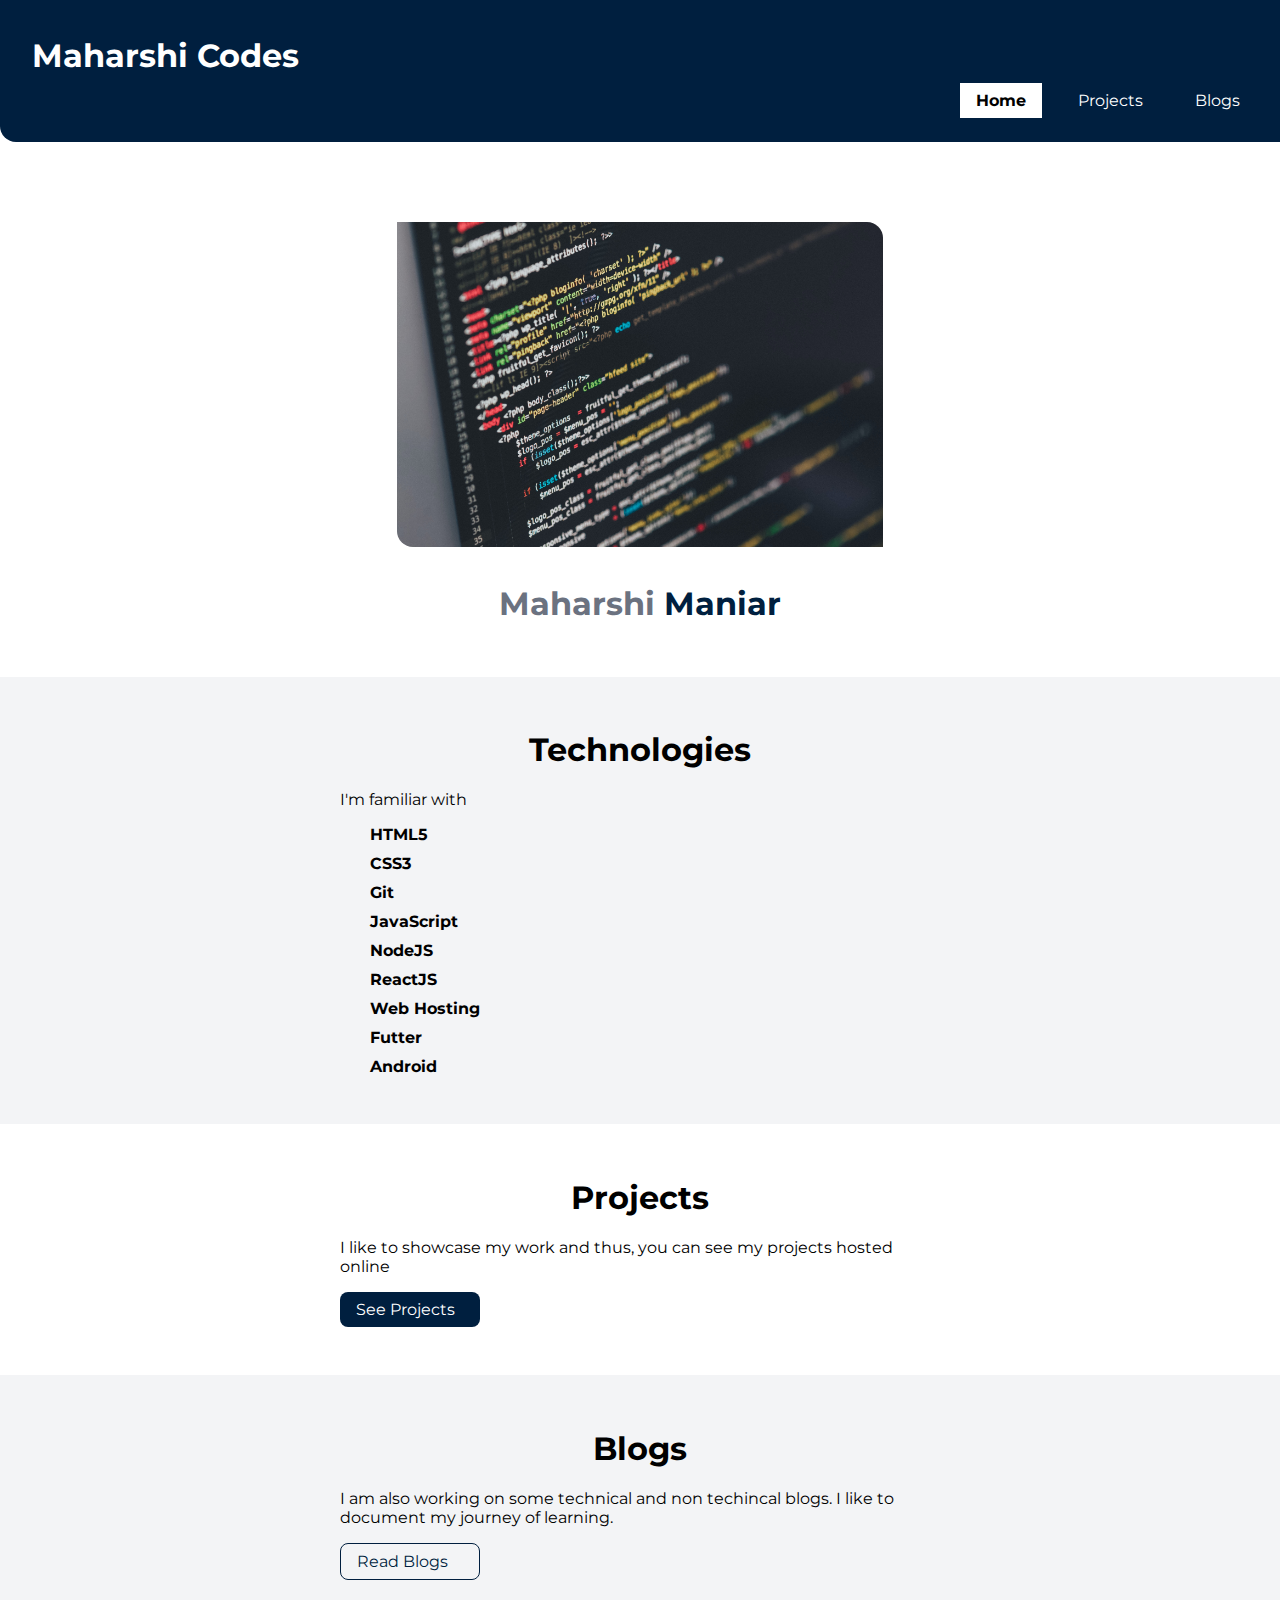
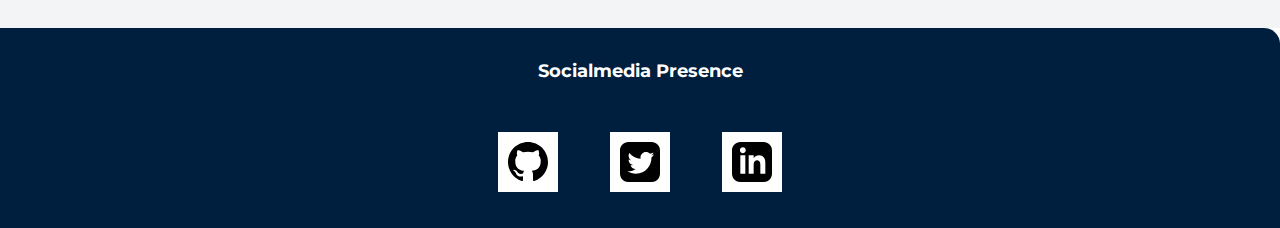
==== index.html @ 5af9ff27 "first commit" ====
<!DOCTYPE html>
<html lang="en">
<head>
    <meta charset="UTF-8">
    <meta name="viewport" content="width=device-width, initial-scale=1.0">
    <title>Home | MaharshiCodes</title>
    <link href="styles.css" rel="stylesheet" />
</head>
<body>
    <nav class="navigation container">
        <div class="nav-brand"><a class = "link" href = "/">Maharshi Codes</a></div>
        <ul class="list-non-bullet nav-pills">
            <li class="list-item-inline">
                <a class="link link-active" href="/">Home</a>
            </li>
            <li class="list-item-inline">
                <a class="link" href="/projects.html">Projects</a>
            </li>
            <li class="list-item-inline">
                <a class="link" href="/blogs.html">Blogs</a>
            </li>
        </ul>
    </nav>

    <header class="hero">
        <img class="hero-img" src="images/hero.jpg" />
        <h1 class="hero-heading">Maharshi <span class="heading-inverted"> Maniar</span></h1>
    </header>

    <section class="section ow">
        <div class="container container-center">
            <h1>Technologies</h1>
            <p>I'm familiar with 
                <ul class = "list-non-bullet">
                    <li class="list-item">HTML5</li>
                    <li class="list-item">CSS3</li>
                    <li class="list-item">Git</li>
                    <li class="list-item">JavaScript</li>
                    <li class="list-item">NodeJS</li>
                    <li class="list-item">ReactJS</li>
                    <li class="list-item">Web Hosting</li>
                    <li class = "list-item">Futter</li>
                    <li class = "list-item">Android</li>
                </ul>
            </p>
        </div>
    </section>

    <section class="section">
        <div class="container container-center">
            <h1>Projects</h1>
            <p>I like to showcase my work and thus, you can see my projects hosted online</p>
            <a class="link link-primary" href="/projects.html">See Projects</a>
        </div>
    </section>

    <section class="section ow">
        <div class="container container-center">
            <h1>Blogs</h1>
            <p>I am also working on some technical and non techincal blogs. I like to document my journey of learning.</p>
            <a class="link link-secondary" href="/blogs.html">Read Blogs</a>
        </div>
    </section>

    <footer class="footer">
        <div class="footer-header">Socialmedia Presence</div>
        <ul class="social-links list-non-bullet">
            <li class="list-item-inline">
                <a class="link" href="https://github.com/maharshimaniar">
                    <img class = "logo-image" src = "./images/github-logo.svg">
                </a>
            </li>
            <li class="list-item-inline">
                <a class="link" href="https://twitter.com/maniarmaharshi">
                    <img class = "logo-image" src = "./images/twitter-logo.svg">
                </a>
            </li>
            <li class="list-item-inline">
                <a class="link" href="https://www.linkedin.com/in/maharshi-maniyar-b0007515b?lipi=urn%3Ali%3Apage%3Ad_flagship3_profile_view_base_contact_details%3BWntyMtLoQNSnwjLGe9oP0Q%3D%3D">
                    <img class = "logo-image" src = "./images/linkedin-logo.svg">
                </a>
            </li>
            
        </ul>
    </footer>


    
</body>
</html>
---- styles.css ----
@import url('https://fonts.googleapis.com/css2?family=Montserrat:wght@400;700&display=swap');

:root {
    --primary-color: #001f3f;
    --off-white: #F3F4F6;
    --dark-gray: #6B7280;
}

body {
    font-family: 'Montserrat', sans-serif;
    margin: 0px;
}

hr {
    margin: 2rem 0rem;
}

/** spaces **/

.margin-md {
    margin: 2rem;
}

/** container **/
.container {
    padding: 0rem 1rem;
}

.container-center {
    max-width: 600px;
    margin: auto;
}

/** links **/
.link {
    box-sizing: border-box;
    text-decoration: none;
    padding: 0.5rem 1rem;
}

.link-primary {
    background-color: var(--primary-color);
    border-radius: 0.5rem;
    color: white;
    display: block;
    max-width: 140px;
    margin: 1rem 1rem 1rem 0rem;
}

.link-secondary {
    color: var(--primary-color);
    border-radius: 0.5rem;
    border: 1px solid var(--primary-color);
    display: block;
    max-width: 140px;
    margin: 1rem 1rem 1rem 0rem;
}

/** lists **/

.list-non-bullet {
    list-style: none;
    padding-inline-start: 20px;
}

.list-item-inline {
    display: inline;
    padding: 0rem 0.5rem;
}

.list-item{
    font-weight: bold;
    margin :10px
}

/** navigation **/

.navigation {
    background-color: var(--primary-color);
    color: white;
    padding: 1rem;
    border-bottom-left-radius: 1rem;
}

.navigation .nav-brand{
    font-weight: bold;
    font-size: 32px;
    margin-top: 20px;
    ;
}

.navigation .nav-pills {
    text-align: right;
}

.navigation .link {
    color: white;
}


.navigation .link-active {
    font-weight: bold;
    background-color: white;
    color : black
}


/** header **/

.hero {
    padding: 2rem;
    padding-top: 5rem;

}

.hero .hero-img {
    max-width: 80%;
    width: 40%;
    display: block;
    margin: auto;
    border-bottom-left-radius: 1rem;
    border-top-right-radius: 1rem;
}

.hero .hero-heading {
    text-align: center;
    padding-top: 1rem;
    color: var(--dark-gray);
}

.hero .hero-heading .heading-inverted {
    color: var(--primary-color);
}

/** sections **/

.section {
    padding: 2rem;
}

.section h1 {
    text-align: center;

}

.ow {
    background-color: var(--off-white);
}

/** footers **/

.footer {
    background-color: var(--primary-color);
    padding: 2rem;
    text-align: center;
    color: white;
    border-top-right-radius: 1rem;
    height :fit-content;
}

.footer .link {
    color: white
}

.footer .footer-header {
    font-weight: bold;
    font-size: large;
    margin-bottom: 50px
}

.footer ul {
    padding-inline-start: 0px;
}

/** projects **/
.showcase-list {
    padding: 2rem;
}

/** blogs **/
.showcase-blog {
    padding-bottom: 6rem;
}

.more{
    align-items: center;
    text-align: center;
    background-color: var(--primary-color);
    color: white;
    height : 50%;
    padding : 2rem;
    min-width: fit-content;
    margin-bottom: 10px;
    width :min-content;
    

}


.footer .logo-image{
    background-color: white;
    padding: 10px;
    width: 40px;
}

.footer .social-links{
    margin-bottom: 0px;
}

.footer .link :hover{
    box-shadow: 0px 0px 10px 10px rgb(255, 255, 255 , 0.5);
}

.back{
    margin : 20px;
    padding : 8px;
    width : 30px
}
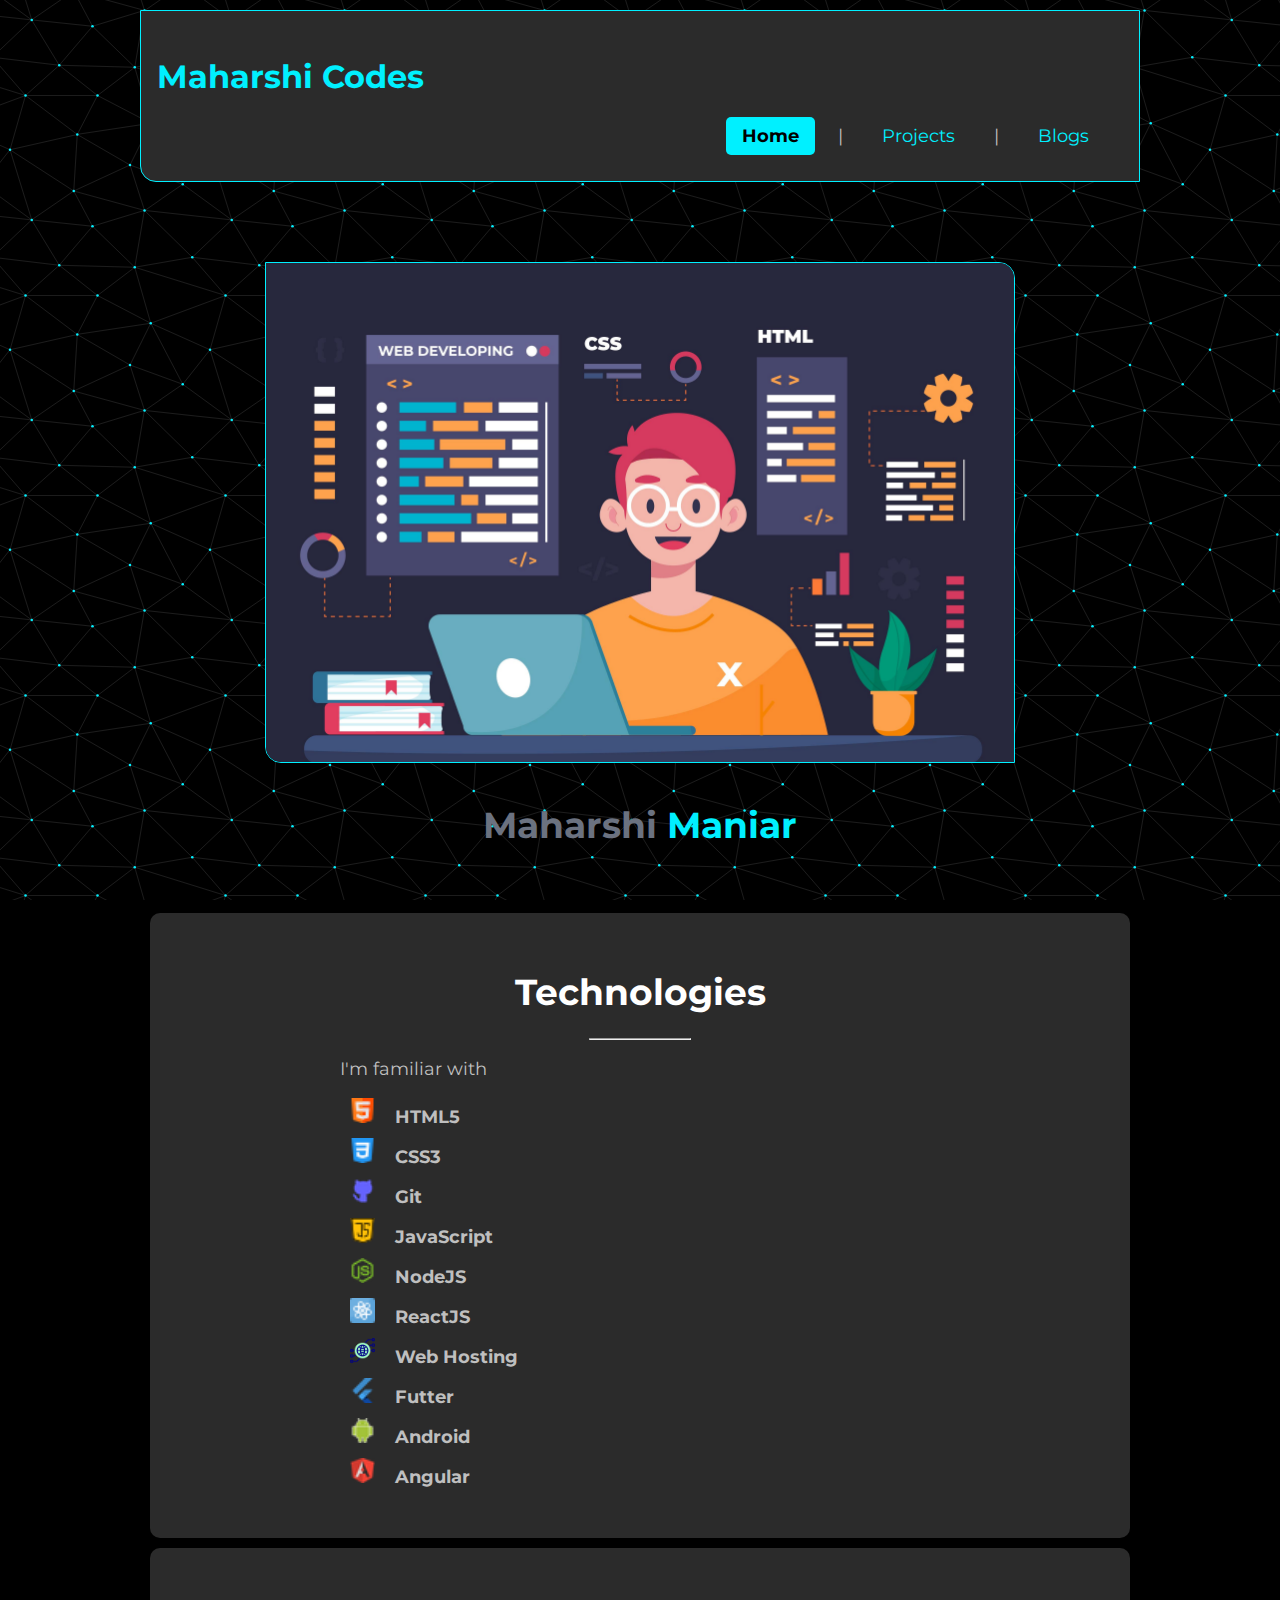
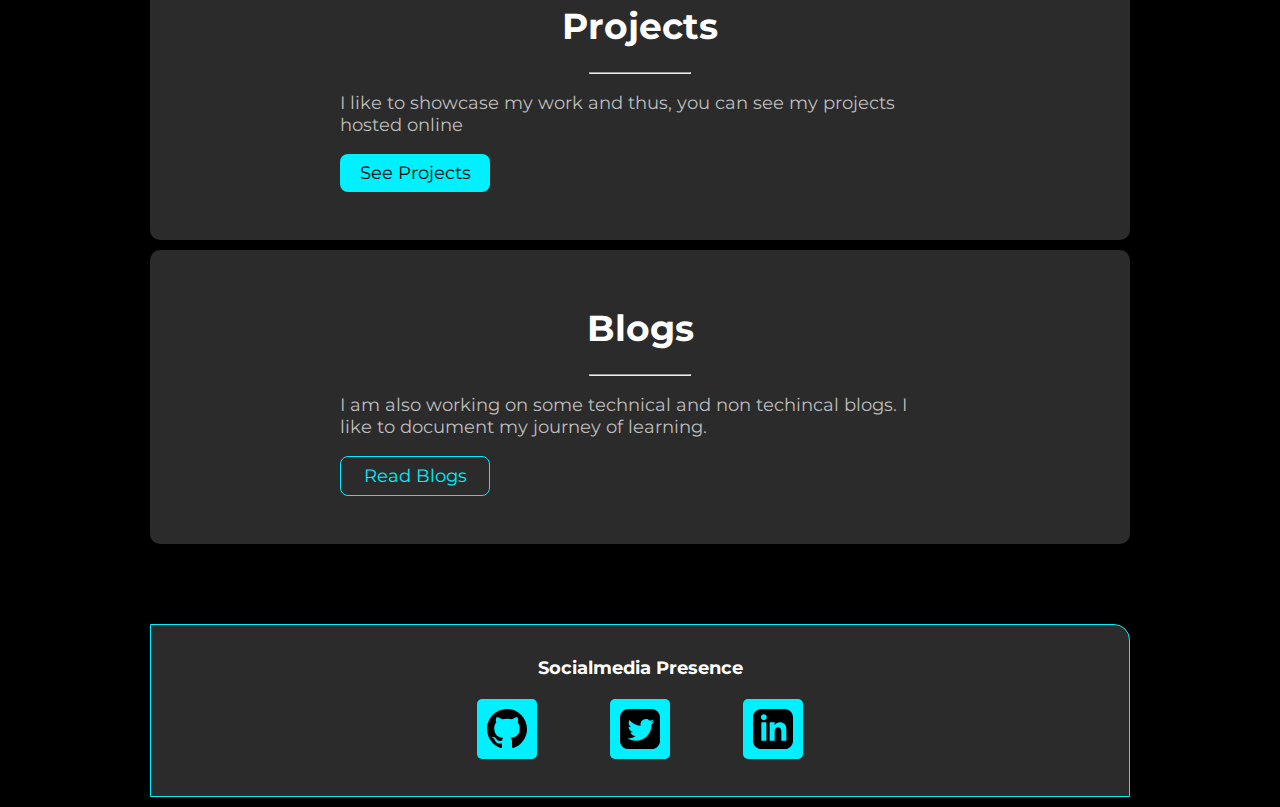
==== commit 23489e68: "final changes" ====
--- a/index.html
+++ b/index.html
@@ -1,21 +1,24 @@
 <!DOCTYPE html>
 <html lang="en">
+
 <head>
     <meta charset="UTF-8">
     <meta name="viewport" content="width=device-width, initial-scale=1.0">
     <title>Home | MaharshiCodes</title>
     <link href="styles.css" rel="stylesheet" />
 </head>
+
 <body>
     <nav class="navigation container">
-        <div class="nav-brand"><a class = "link" href = "/">Maharshi Codes</a></div>
+        <div class="nav-brand">Maharshi
+            Codes</a></div>
         <ul class="list-non-bullet nav-pills">
             <li class="list-item-inline">
                 <a class="link link-active" href="/">Home</a>
-            </li>
+            </li> |
             <li class="list-item-inline">
                 <a class="link" href="/projects.html">Projects</a>
-            </li>
+            </li> |
             <li class="list-item-inline">
                 <a class="link" href="/blogs.html">Blogs</a>
             </li>
@@ -23,25 +26,38 @@
     </nav>
 
     <header class="hero">
-        <img class="hero-img" src="images/hero.jpg" />
+        <img class="hero-img" src="images/hero3.jpg" />
         <h1 class="hero-heading">Maharshi <span class="heading-inverted"> Maniar</span></h1>
     </header>
 
     <section class="section ow">
         <div class="container container-center">
             <h1>Technologies</h1>
-            <p>I'm familiar with 
-                <ul class = "list-non-bullet">
-                    <li class="list-item">HTML5</li>
-                    <li class="list-item">CSS3</li>
-                    <li class="list-item">Git</li>
-                    <li class="list-item">JavaScript</li>
-                    <li class="list-item">NodeJS</li>
-                    <li class="list-item">ReactJS</li>
-                    <li class="list-item">Web Hosting</li>
-                    <li class = "list-item">Futter</li>
-                    <li class = "list-item">Android</li>
-                </ul>
+            <hr />
+            <p>I'm familiar with
+            <ul class="list-non-bullet">
+                <li class="list-item"><span class="image-text"><img class="li-img-logo"
+                            src="./images/html-logo.png">HTML5</span></li>
+                <li class="list-item"><span class="image-text"><img class="li-img-logo"
+                            src="./images/css-logo.png">CSS3</span></li>
+                <li class="list-item"><span class="image-text"><img class="li-img-logo"
+                            src="./images/github.png">Git</span></li>
+                <li class="list-item"><span class="image-text"><img class="li-img-logo"
+                            src="./images/javascript-logo.png">JavaScript</span></li>
+                <li class="list-item"><span class="image-text"><img class="li-img-logo"
+                            src="./images/nodejs-logo.png">NodeJS</span></li>
+                <li class="list-item"><span class="image-text"><img class="li-img-logo"
+                            src="./images/reactjs-logo.png">ReactJS</span></li>
+                <li class="list-item"><span class="image-text"><img class="li-img-logo"
+                            src="./images/web-hosting.png">Web Hosting</span>
+                </li>
+                <li class="list-item"><span class="image-text"><img class="li-img-logo"
+                            src="./images/flutter-logo.png">Futter</span></li>
+                <li class="list-item"><span class="image-text"><img class="li-img-logo"
+                            src="./images/android-logo.png">Android</span></li>
+                <li class="list-item"><span class="image-text"><img class="li-img-logo"
+                            src="./images/angular-logo.png">Angular</span></li>
+            </ul>
             </p>
         </div>
     </section>
@@ -49,6 +65,7 @@
     <section class="section">
         <div class="container container-center">
             <h1>Projects</h1>
+            <hr />
             <p>I like to showcase my work and thus, you can see my projects hosted online</p>
             <a class="link link-primary" href="/projects.html">See Projects</a>
         </div>
@@ -57,7 +74,9 @@
     <section class="section ow">
         <div class="container container-center">
             <h1>Blogs</h1>
-            <p>I am also working on some technical and non techincal blogs. I like to document my journey of learning.</p>
+            <hr />
+            <p>I am also working on some technical and non techincal blogs. I like to document my journey of learning.
+            </p>
             <a class="link link-secondary" href="/blogs.html">Read Blogs</a>
         </div>
     </section>
@@ -67,24 +86,26 @@
         <ul class="social-links list-non-bullet">
             <li class="list-item-inline">
                 <a class="link" href="https://github.com/maharshimaniar">
-                    <img class = "logo-image" src = "./images/github-logo.svg">
+                    <img class="logo-image" src="./images/github-logo.svg">
                 </a>
             </li>
             <li class="list-item-inline">
                 <a class="link" href="https://twitter.com/maniarmaharshi">
-                    <img class = "logo-image" src = "./images/twitter-logo.svg">
+                    <img class="logo-image" src="./images/twitter-logo.svg">
                 </a>
             </li>
             <li class="list-item-inline">
-                <a class="link" href="https://www.linkedin.com/in/maharshi-maniyar-b0007515b?lipi=urn%3Ali%3Apage%3Ad_flagship3_profile_view_base_contact_details%3BWntyMtLoQNSnwjLGe9oP0Q%3D%3D">
-                    <img class = "logo-image" src = "./images/linkedin-logo.svg">
+                <a class="link"
+                    href="https://www.linkedin.com/in/maharshi-maniyar-b0007515b?lipi=urn%3Ali%3Apage%3Ad_flagship3_profile_view_base_contact_details%3BWntyMtLoQNSnwjLGe9oP0Q%3D%3D">
+                    <img class="logo-image" src="./images/linkedin-logo.svg">
                 </a>
             </li>
-            
+
         </ul>
     </footer>
 
 
-    
+
 </body>
+
 </html>--- a/styles.css
+++ b/styles.css
@@ -1,14 +1,23 @@
 @import url('https://fonts.googleapis.com/css2?family=Montserrat:wght@400;700&display=swap');
-
 :root {
-    --primary-color: #001f3f;
+    --primary-color: #00F0FF;
+    --secondary-color: rgb(43, 43, 43);
+    --text-color: #bfbfbf;
     --off-white: #F3F4F6;
     --dark-gray: #6B7280;
 }
 
 body {
     font-family: 'Montserrat', sans-serif;
-    margin: 0px;
+    margin: auto;
+    background-color: black;
+    background-image: url('hero.jpg');
+    margin-top: 10px;
+    color: var(--text-color);
+    max-width: 1000px;
+    font-size: large;
+    background-image: url('./images/background.svg');
+    background-attachment: fixed;
 }
 
 hr {
@@ -22,16 +31,18 @@
 }
 
 /** container **/
+
 .container {
-    padding: 0rem 1rem;
-}
+    padding: 0rem 1rem;}
 
 .container-center {
     max-width: 600px;
     margin: auto;
+    
 }
 
 /** links **/
+
 .link {
     box-sizing: border-box;
     text-decoration: none;
@@ -41,10 +52,11 @@
 .link-primary {
     background-color: var(--primary-color);
     border-radius: 0.5rem;
-    color: white;
+    color: black;
     display: block;
-    max-width: 140px;
+    max-width: 150px;
     margin: 1rem 1rem 1rem 0rem;
+    text-align: center;
 }
 
 .link-secondary {
@@ -52,15 +64,16 @@
     border-radius: 0.5rem;
     border: 1px solid var(--primary-color);
     display: block;
-    max-width: 140px;
+    max-width: 150px;
     margin: 1rem 1rem 1rem 0rem;
+    text-align: center;
 }
 
 /** lists **/
 
 .list-non-bullet {
     list-style: none;
-    padding-inline-start: 20px;
+    padding-inline-start: 0px;
 }
 
 .list-item-inline {
@@ -68,25 +81,30 @@
     padding: 0rem 0.5rem;
 }
 
-.list-item{
-    font-weight: bold;
-    margin :10px
+.list-item {
+    font-weight: bold;    
+}
+
+li{
+   margin: 10px; 
 }
 
 /** navigation **/
 
 .navigation {
-    background-color: var(--primary-color);
-    color: white;
+    background-color: var(--secondary-color);
     padding: 1rem;
     border-bottom-left-radius: 1rem;
-}
-
-.navigation .nav-brand{
+    border: 1px solid var(--primary-color);
+    
+}
+
+.navigation .nav-brand {
     font-weight: bold;
     font-size: 32px;
     margin-top: 20px;
-    ;
+    color: var(--primary-color);
+    line-height: 60px;
 }
 
 .navigation .nav-pills {
@@ -95,31 +113,32 @@
 
 .navigation .link {
     color: white;
-}
-
+    color: var(--primary-color);
+}
 
 .navigation .link-active {
     font-weight: bold;
-    background-color: white;
-    color : black
-}
-
+    background-color: var(--primary-color);
+    color: black;
+    border-radius: 5px;
+}
 
 /** header **/
 
 .hero {
     padding: 2rem;
     padding-top: 5rem;
-
+    
 }
 
 .hero .hero-img {
     max-width: 80%;
-    width: 40%;
+    width: 80%;
     display: block;
     margin: auto;
     border-bottom-left-radius: 1rem;
     border-top-right-radius: 1rem;
+    border: 1px solid var(--primary-color);
 }
 
 .hero .hero-heading {
@@ -136,36 +155,46 @@
 
 .section {
     padding: 2rem;
+    margin: 10px;
+    background-color: var(--secondary-color);
+    border-radius: 10px;
 }
 
 .section h1 {
     text-align: center;
-
+    color: white;
+}
+
+.section hr{
+    width: 100px;
+    color: var(--primary-color);
+    margin: auto;
+    margin-bottom: 10px;
 }
 
 .ow {
-    background-color: var(--off-white);
+    background-color: var(--secondary-color);
+    border-radius: 10px;
 }
 
 /** footers **/
 
 .footer {
-    background-color: var(--primary-color);
+    background-color: var(--secondary-color);
     padding: 2rem;
     text-align: center;
     color: white;
     border-top-right-radius: 1rem;
-    height :fit-content;
-}
-
-.footer .link {
-    color: white
+    height: fit-content;
+    border: 1px solid var(--primary-color);
+    margin: 10px;
+    margin-top: 80px
 }
 
 .footer .footer-header {
     font-weight: bold;
     font-size: large;
-    margin-bottom: 50px
+    margin-bottom: 20px
 }
 
 .footer ul {
@@ -173,46 +202,77 @@
 }
 
 /** projects **/
+
 .showcase-list {
     padding: 2rem;
 }
 
+.showcase-list>h1 {
+    color: white;
+}
+
+.b{
+    background-color: var(--secondary-color);
+    border-radius: 10px;
+}
+
+.showcase-list hr{
+    width: 100px;
+}
+
 /** blogs **/
+
 .showcase-blog {
-    padding-bottom: 6rem;
-}
-
-.more{
+    padding: 2rem;
+    background-color: var(--secondary-color);
+    width: max-content;
+    border-radius: 10px;
+}
+
+.more {
     align-items: center;
     text-align: center;
     background-color: var(--primary-color);
-    color: white;
-    height : 50%;
-    padding : 2rem;
+    color: black;
+    height: 50%;
+    padding: 2rem;
     min-width: fit-content;
     margin-bottom: 10px;
-    width :min-content;
-    
-
-}
-
-
-.footer .logo-image{
-    background-color: white;
+    width: min-content;
+}
+
+.footer .logo-image {
+    background-color: var(--primary-color);
     padding: 10px;
     width: 40px;
-}
-
-.footer .social-links{
+    border-radius: 5px;
+}
+
+.footer .social-links {
     margin-bottom: 0px;
 }
 
-.footer .link :hover{
-    box-shadow: 0px 0px 10px 10px rgb(255, 255, 255 , 0.5);
-}
-
-.back{
-    margin : 20px;
-    padding : 8px;
-    width : 30px
-}+.footer .link :hover {
+    box-shadow: 0px 0px 10px 10px var(--primary-color);
+    border-radius: 5px;
+}
+
+.back-image {
+    margin: 20px;
+    padding: 8px;
+    width: 30px;
+    border-radius: 5px;
+}
+
+.footer hr{
+    width: 100px;
+    margin: auto;
+    margin-bottom: 20px;
+}
+
+.li-img-logo{
+    max-width: 25px;
+    width: 25px;
+    margin-right: 20px;
+}
+
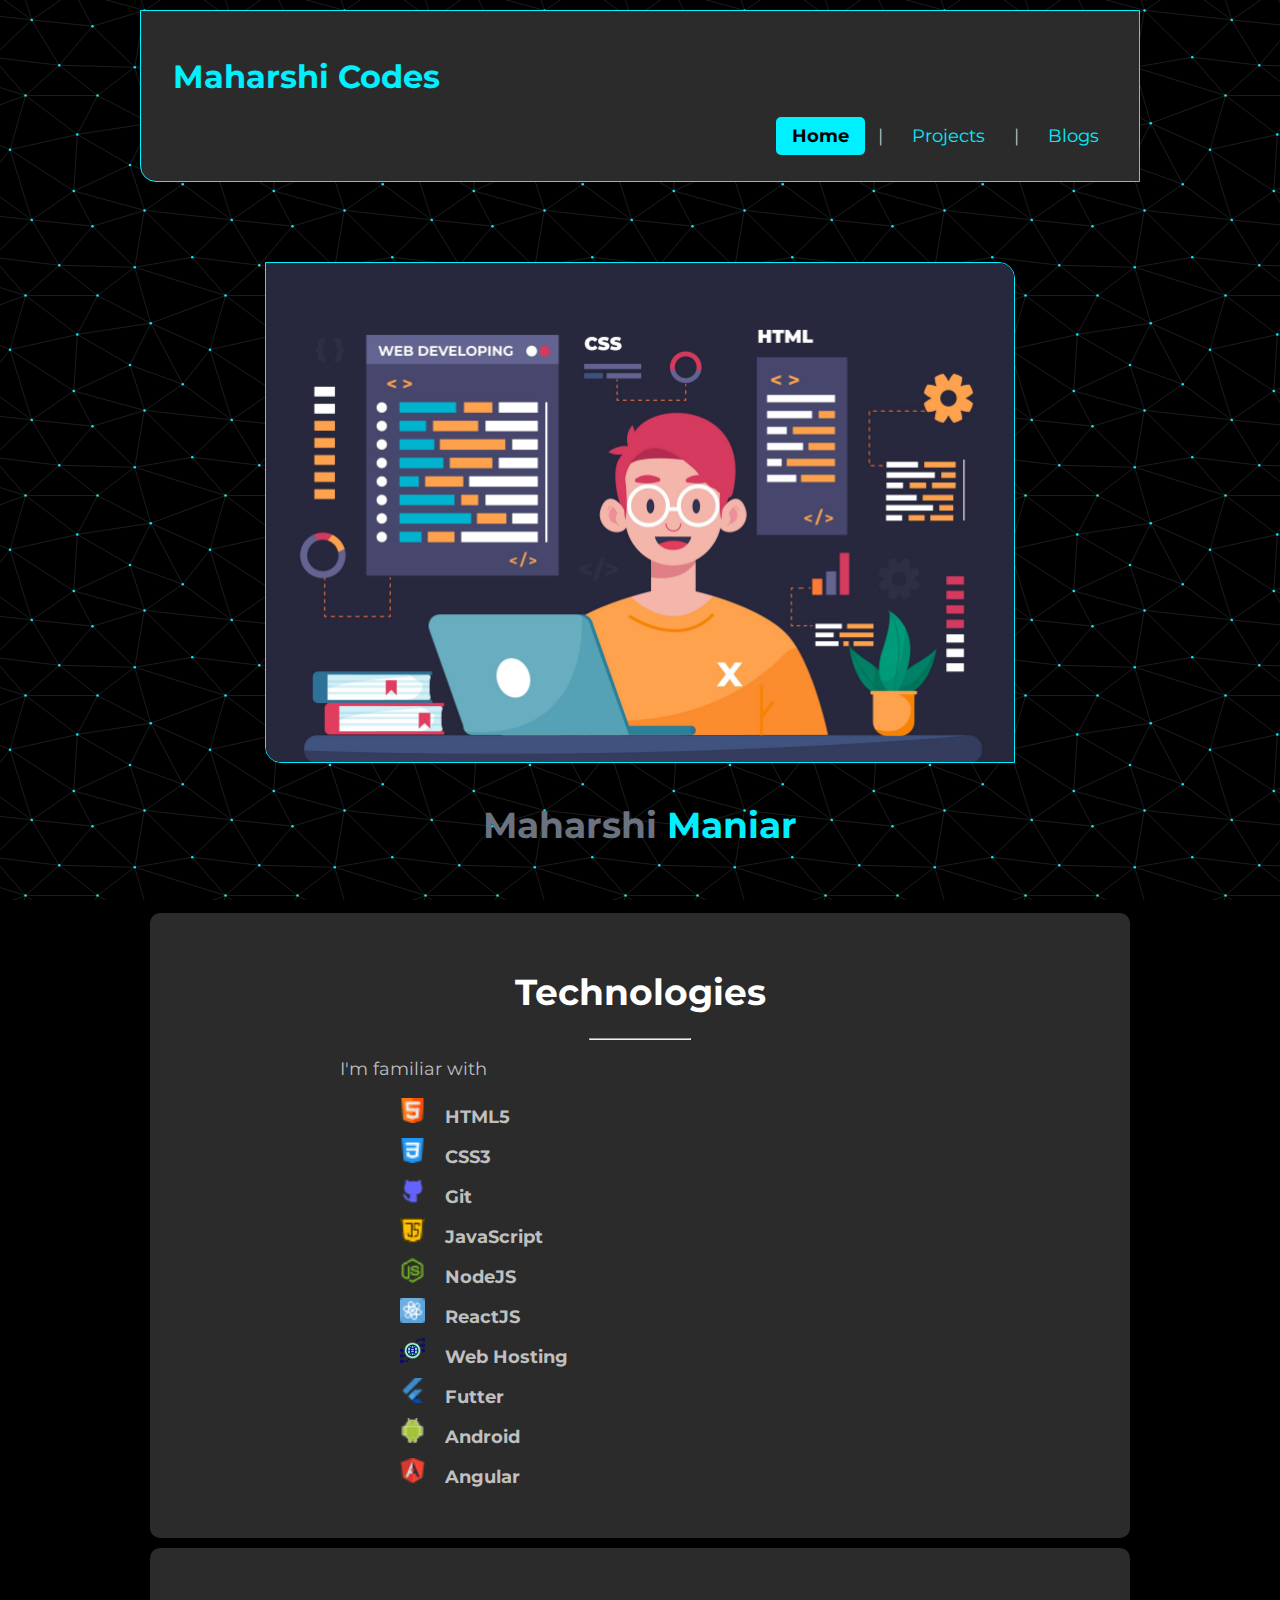
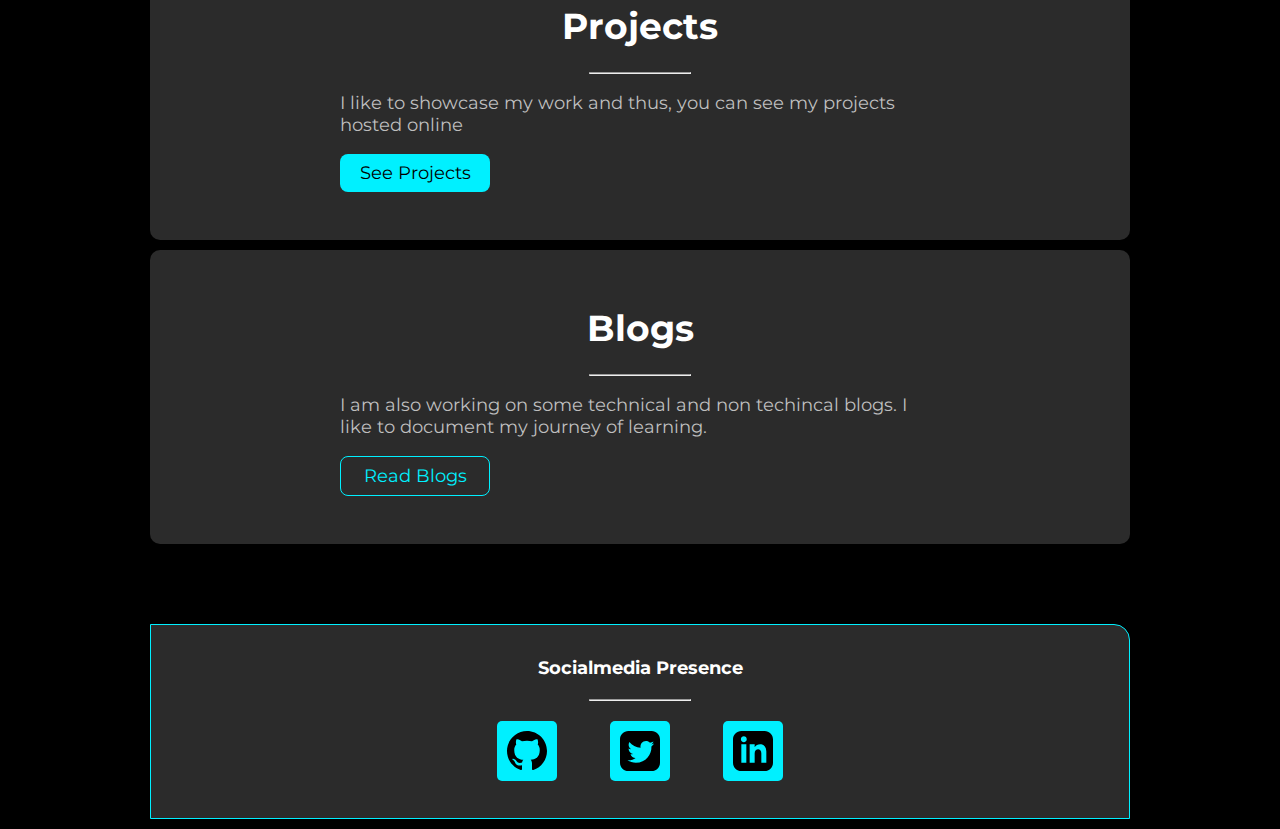
==== commit 7f217c04: "feat - opens all the external links into new tab" ====
--- a/index.html
+++ b/index.html
@@ -10,8 +10,7 @@
 
 <body>
     <nav class="navigation container">
-        <div class="nav-brand">Maharshi
-            Codes</a></div>
+        <div class="nav-brand"><a class="link" href="/">Maharshi Codes</a></div>
         <ul class="list-non-bullet nav-pills">
             <li class="list-item-inline">
                 <a class="link link-active" href="/">Home</a>
@@ -83,19 +82,20 @@
 
     <footer class="footer">
         <div class="footer-header">Socialmedia Presence</div>
+        <hr />
         <ul class="social-links list-non-bullet">
             <li class="list-item-inline">
-                <a class="link" href="https://github.com/maharshimaniar">
+                <a class="link" target="_blank" href="https://github.com/maharshimaniar">
                     <img class="logo-image" src="./images/github-logo.svg">
                 </a>
             </li>
             <li class="list-item-inline">
-                <a class="link" href="https://twitter.com/maniarmaharshi">
+                <a class="link" target="_blank" href="https://twitter.com/maniarmaharshi">
                     <img class="logo-image" src="./images/twitter-logo.svg">
                 </a>
             </li>
             <li class="list-item-inline">
-                <a class="link"
+                <a class="link" target="_blank"
                     href="https://www.linkedin.com/in/maharshi-maniyar-b0007515b?lipi=urn%3Ali%3Apage%3Ad_flagship3_profile_view_base_contact_details%3BWntyMtLoQNSnwjLGe9oP0Q%3D%3D">
                     <img class="logo-image" src="./images/linkedin-logo.svg">
                 </a>
--- a/styles.css
+++ b/styles.css
@@ -15,6 +15,7 @@
     margin-top: 10px;
     color: var(--text-color);
     max-width: 1000px;
+    min-width: 480px;
     font-size: large;
     background-image: url('./images/background.svg');
     background-attachment: fixed;
@@ -33,12 +34,12 @@
 /** container **/
 
 .container {
-    padding: 0rem 1rem;}
+    padding: 0rem 1rem;
+}
 
 .container-center {
     max-width: 600px;
     margin: auto;
-    
 }
 
 /** links **/
@@ -82,11 +83,14 @@
 }
 
 .list-item {
-    font-weight: bold;    
-}
-
-li{
-   margin: 10px; 
+    font-weight: bold;
+}
+
+li {
+    margin: 10px;
+    width: 80%;
+    margin: auto;
+    margin-top: 10px;
 }
 
 /** navigation **/
@@ -96,7 +100,6 @@
     padding: 1rem;
     border-bottom-left-radius: 1rem;
     border: 1px solid var(--primary-color);
-    
 }
 
 .navigation .nav-brand {
@@ -128,7 +131,6 @@
 .hero {
     padding: 2rem;
     padding-top: 5rem;
-    
 }
 
 .hero .hero-img {
@@ -165,7 +167,7 @@
     color: white;
 }
 
-.section hr{
+.section hr {
     width: 100px;
     color: var(--primary-color);
     margin: auto;
@@ -204,19 +206,19 @@
 /** projects **/
 
 .showcase-list {
-    padding: 2rem;
+    padding: 10px
 }
 
 .showcase-list>h1 {
     color: white;
 }
 
-.b{
-    background-color: var(--secondary-color);
-    border-radius: 10px;
-}
-
-.showcase-list hr{
+.b {
+    background-color: var(--secondary-color);
+    border-radius: 10px;
+}
+
+.showcase-list hr {
     width: 100px;
 }
 
@@ -225,8 +227,9 @@
 .showcase-blog {
     padding: 2rem;
     background-color: var(--secondary-color);
-    width: max-content;
-    border-radius: 10px;
+    border-radius: 10px;
+    min-width: 80%;
+    margin: auto;
 }
 
 .more {
@@ -264,15 +267,21 @@
     border-radius: 5px;
 }
 
-.footer hr{
+.footer hr {
     width: 100px;
     margin: auto;
     margin-bottom: 20px;
 }
 
-.li-img-logo{
+.li-img-logo {
     max-width: 25px;
     width: 25px;
     margin-right: 20px;
 }
 
+.neog{
+    color: var(--primary-color);
+    font-style: italic;
+    margin-bottom: 10px;
+    font-weight: bolder;
+}